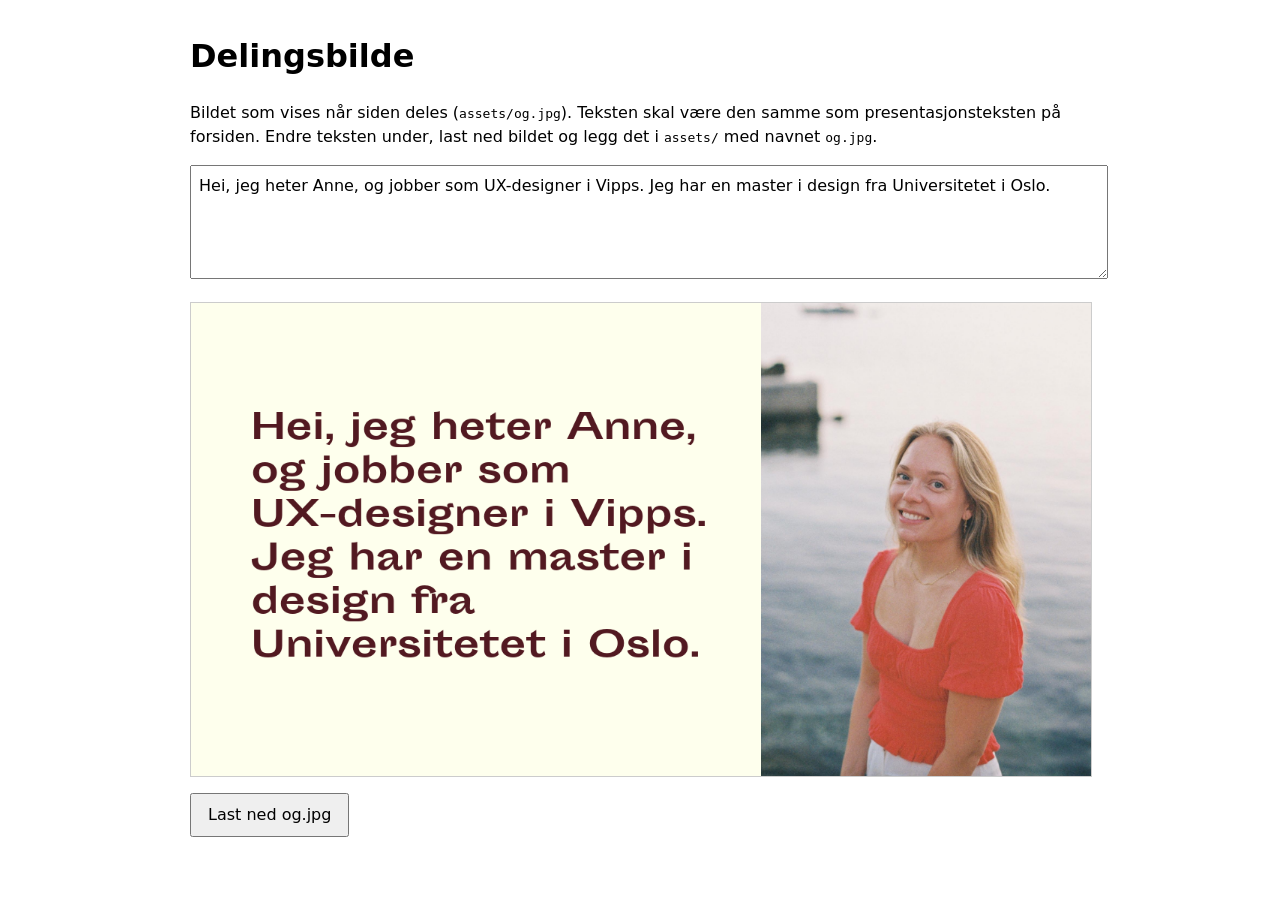
==== tools/delingsbilde.html @ 86a75624 "Forhåndsvisning: gul ikon med burgunder prikk, tittel kun navnet, beskrivelse og delingsbilde fra pr" ====
<!DOCTYPE html>
<html lang="no">
<head>
  <meta charset="UTF-8">
  <meta name="viewport" content="width=device-width, initial-scale=1">
  <meta name="robots" content="noindex">
  <title>Lag delingsbilde</title>
  <style>
    @font-face {
      font-family: "Sporting Grotesque";
      src: url("../assets/fonts/SportingGrotesque-Bold.otf") format("opentype");
      font-weight: 700;
    }
    body { max-width: 900px; margin: 2rem auto; padding: 0 1rem; font-family: system-ui, sans-serif; line-height: 1.5; }
    textarea { width: 100%; height: 6rem; font: inherit; padding: 0.5rem; }
    canvas { display: block; width: 100%; height: auto; margin: 1rem 0; border: 1px solid #ccc; }
    button { font: inherit; padding: 0.5rem 1rem; cursor: pointer; }
  </style>
</head>
<body>
  <h1>Delingsbilde</h1>
  <p>
    Bildet som vises når siden deles (<code>assets/og.jpg</code>). Teksten skal være den samme som presentasjonsteksten på forsiden.
    Endre teksten under, last ned bildet og legg det i <code>assets/</code> med navnet <code>og.jpg</code>.
  </p>

  <textarea id="text">Hei, jeg heter Anne, og jobber som UX-designer i Vipps. Jeg har en master i design fra Universitetet i Oslo.</textarea>
  <canvas id="card" width="1200" height="630"></canvas>
  <button id="download">Last ned og.jpg</button>

  <script>
    const canvas = document.getElementById("card");
    const input = document.getElementById("text");

    // Deler teksten i linjer som passer innenfor bredden
    function wrap(g, text, maxWidth) {
      const lines = [];
      let line = "";
      text.split(/\s+/).forEach((word) => {
        const test = line ? `${line} ${word}` : word;
        if (line && g.measureText(test).width > maxWidth) {
          lines.push(line);
          line = word;
        } else {
          line = test;
        }
      });
      if (line) lines.push(line);
      return lines;
    }

    async function draw() {
      await document.fonts.load('700 46px "Sporting Grotesque"');
      const photo = new Image();
      photo.src = "../assets/anne.jpg";
      await photo.decode();

      const g = canvas.getContext("2d");
      g.fillStyle = "#FEFFED";
      g.fillRect(0, 0, 1200, 630);

      // Portrett til høyre (beskjæres til høyden)
      const px = 760, pw = 440;
      const sh = photo.naturalWidth * 630 / pw;
      const sy = Math.max(0, (photo.naturalHeight - sh) * 0.15);
      g.drawImage(photo, 0, sy, photo.naturalWidth, sh, px, 0, pw, 630);

      // Presentasjonsteksten til venstre, midtstilt vertikalt
      g.fillStyle = "#521921";
      g.textBaseline = "alphabetic";
      g.font = '700 46px "Sporting Grotesque"';
      const lines = wrap(g, input.value.trim(), 620);
      const lineHeight = 58;
      const top = 315 - (lines.length * lineHeight) / 2 + 40;
      lines.forEach((line, i) => g.fillText(line, 80, top + i * lineHeight));
    }

    input.addEventListener("input", draw);
    document.getElementById("download").addEventListener("click", () => {
      canvas.toBlob((blob) => {
        const a = document.createElement("a");
        a.href = URL.createObjectURL(blob);
        a.download = "og.jpg";
        a.click();
        URL.revokeObjectURL(a.href);
      }, "image/jpeg", 0.88);
    });

    draw();
  </script>
</body>
</html>
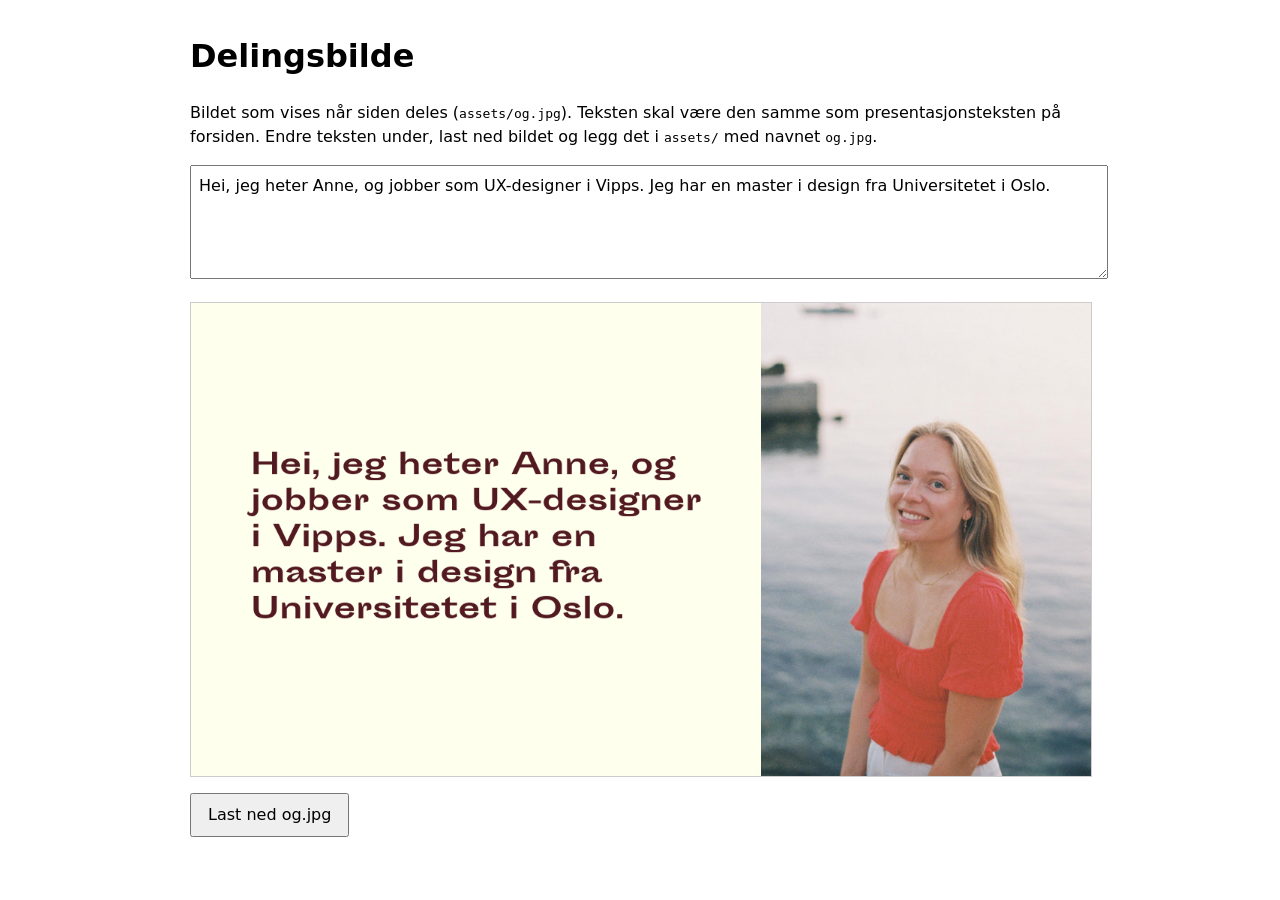
==== commit d10aeb25: "Mindre tekst i delingsbildet Co-Authored-By: Claude Sonnet 5.5 <noreply@anthropic.com>" ====
--- a/tools/delingsbilde.html
+++ b/tools/delingsbilde.html
@@ -50,7 +50,7 @@
     }
 
     async function draw() {
-      await document.fonts.load('700 46px "Sporting Grotesque"');
+      await document.fonts.load('700 38px "Sporting Grotesque"');
       const photo = new Image();
       photo.src = "../assets/anne.jpg";
       await photo.decode();
@@ -68,10 +68,10 @@
       // Presentasjonsteksten til venstre, midtstilt vertikalt
       g.fillStyle = "#521921";
       g.textBaseline = "alphabetic";
-      g.font = '700 46px "Sporting Grotesque"';
+      g.font = '700 38px "Sporting Grotesque"';
       const lines = wrap(g, input.value.trim(), 620);
-      const lineHeight = 58;
-      const top = 315 - (lines.length * lineHeight) / 2 + 40;
+      const lineHeight = 48;
+      const top = 315 - (lines.length * lineHeight) / 2 + 33;
       lines.forEach((line, i) => g.fillText(line, 80, top + i * lineHeight));
     }
 
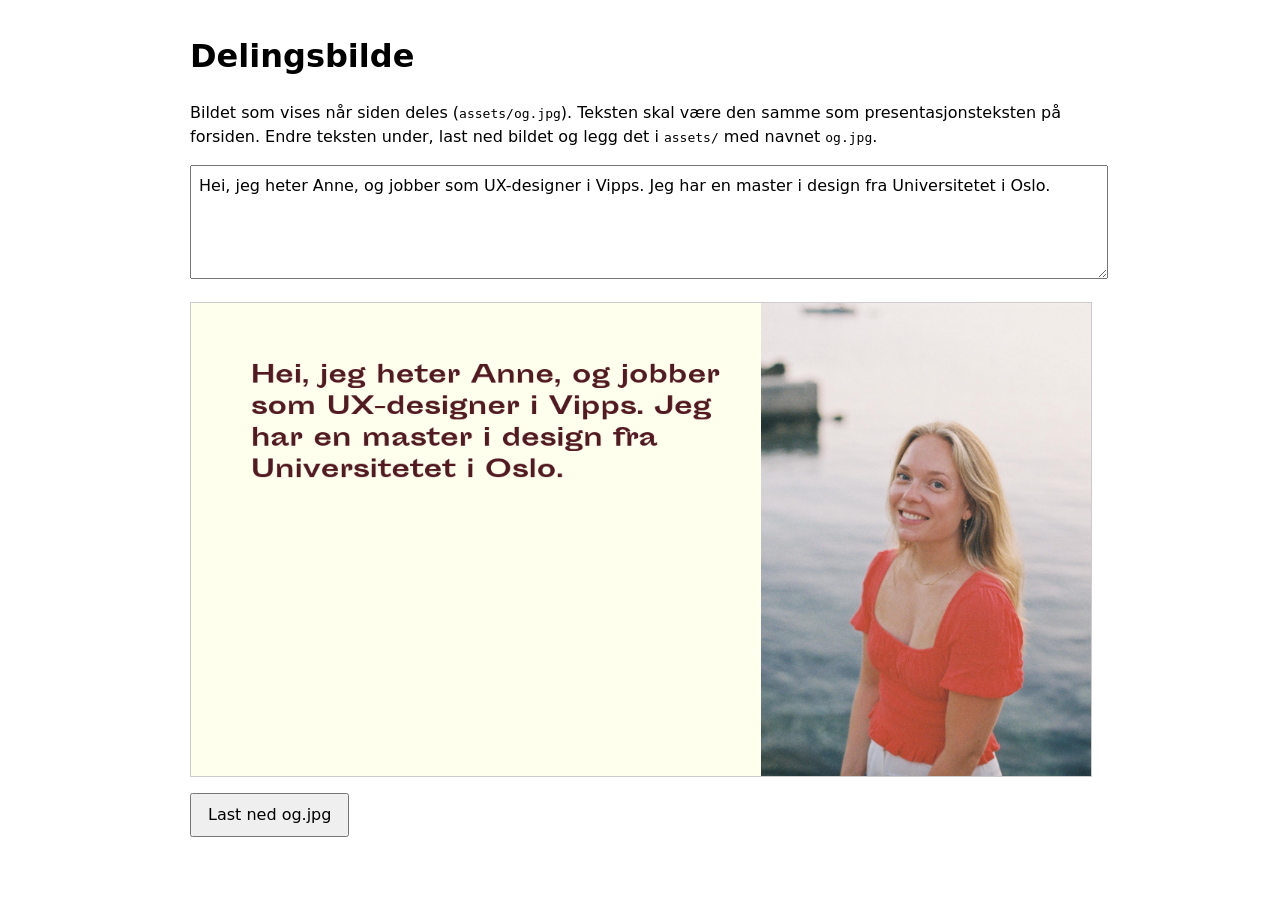
==== commit 4538d9b5: "Delingsbilde: enda mindre tekst, toppstilt mot venstre med luft over Co-Authored-By: Claude Sonnet 5" ====
--- a/tools/delingsbilde.html
+++ b/tools/delingsbilde.html
@@ -50,7 +50,7 @@
     }
 
     async function draw() {
-      await document.fonts.load('700 38px "Sporting Grotesque"');
+      await document.fonts.load('700 32px "Sporting Grotesque"');
       const photo = new Image();
       photo.src = "../assets/anne.jpg";
       await photo.decode();
@@ -65,13 +65,13 @@
       const sy = Math.max(0, (photo.naturalHeight - sh) * 0.15);
       g.drawImage(photo, 0, sy, photo.naturalWidth, sh, px, 0, pw, 630);
 
-      // Presentasjonsteksten til venstre, midtstilt vertikalt
+      // Presentasjonsteksten øverst til venstre
       g.fillStyle = "#521921";
       g.textBaseline = "alphabetic";
-      g.font = '700 38px "Sporting Grotesque"';
-      const lines = wrap(g, input.value.trim(), 620);
-      const lineHeight = 48;
-      const top = 315 - (lines.length * lineHeight) / 2 + 33;
+      g.font = '700 32px "Sporting Grotesque"';
+      const lines = wrap(g, input.value.trim(), 640);
+      const lineHeight = 42;
+      const top = 106; // første linje, med luft over (ca. 80 px til toppen av bokstavene)
       lines.forEach((line, i) => g.fillText(line, 80, top + i * lineHeight));
     }
 
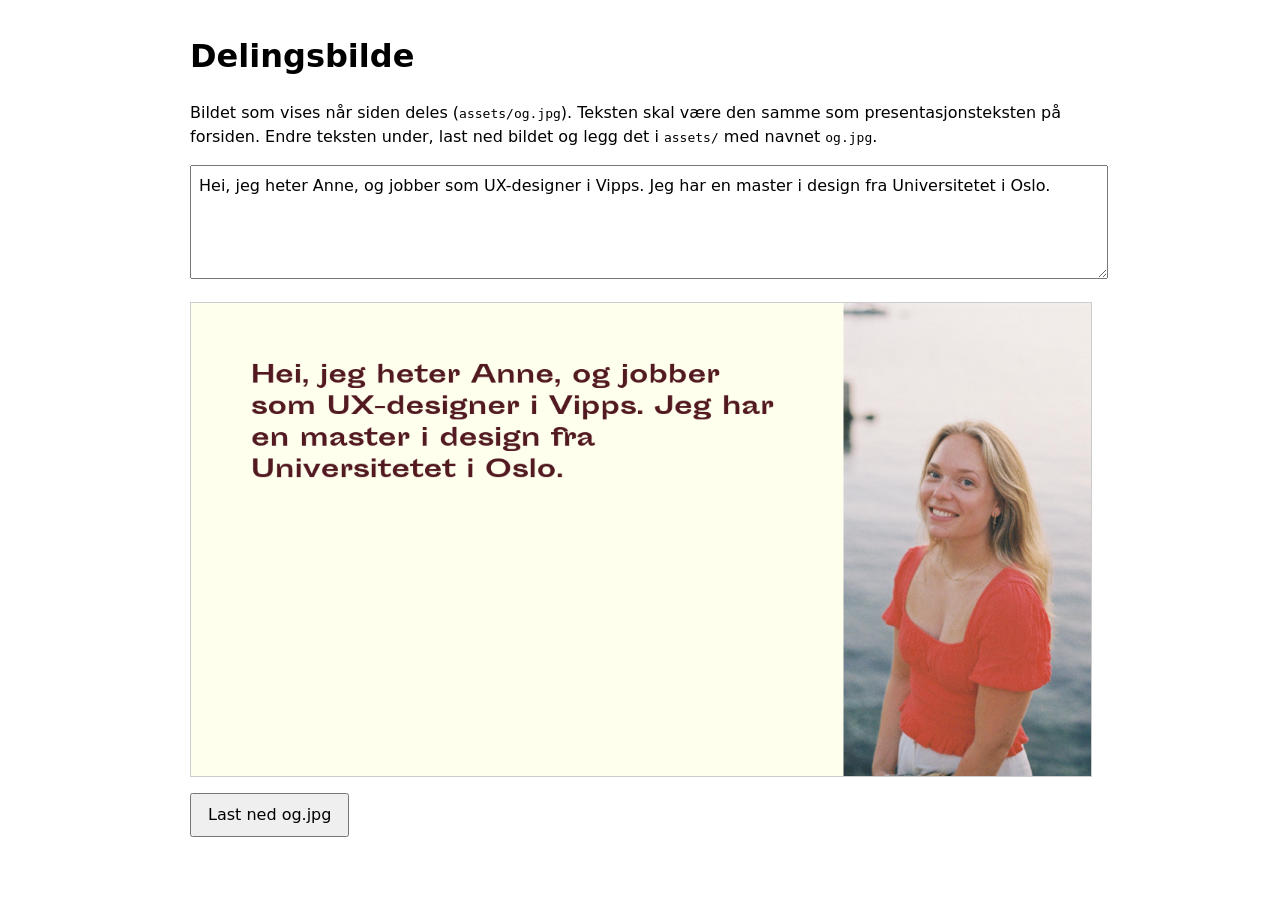
==== commit ea9b2093: "Delingsbilde: smalere portrett og bredere tekst Co-Authored-By: Claude Sonnet 5.5 <noreply@anthropic" ====
--- a/tools/delingsbilde.html
+++ b/tools/delingsbilde.html
@@ -59,17 +59,19 @@
       g.fillStyle = "#FEFFED";
       g.fillRect(0, 0, 1200, 630);
 
-      // Portrett til høyre (beskjæres til høyden)
-      const px = 760, pw = 440;
-      const sh = photo.naturalWidth * 630 / pw;
-      const sy = Math.max(0, (photo.naturalHeight - sh) * 0.15);
-      g.drawImage(photo, 0, sy, photo.naturalWidth, sh, px, 0, pw, 630);
+      // Portrett til høyre. Fyller hele høyden og beskjæres etter behov (ansiktet ligger litt til høyre og oppe).
+      const px = 870, pw = 330;
+      const scale = Math.max(pw / photo.naturalWidth, 630 / photo.naturalHeight);
+      const sw = pw / scale, sh = 630 / scale;
+      const sx = (photo.naturalWidth - sw) * 0.65;
+      const sy = (photo.naturalHeight - sh) * 0.15;
+      g.drawImage(photo, sx, sy, sw, sh, px, 0, pw, 630);
 
       // Presentasjonsteksten øverst til venstre
       g.fillStyle = "#521921";
       g.textBaseline = "alphabetic";
       g.font = '700 32px "Sporting Grotesque"';
-      const lines = wrap(g, input.value.trim(), 640);
+      const lines = wrap(g, input.value.trim(), 720);
       const lineHeight = 42;
       const top = 106; // første linje, med luft over (ca. 80 px til toppen av bokstavene)
       lines.forEach((line, i) => g.fillText(line, 80, top + i * lineHeight));
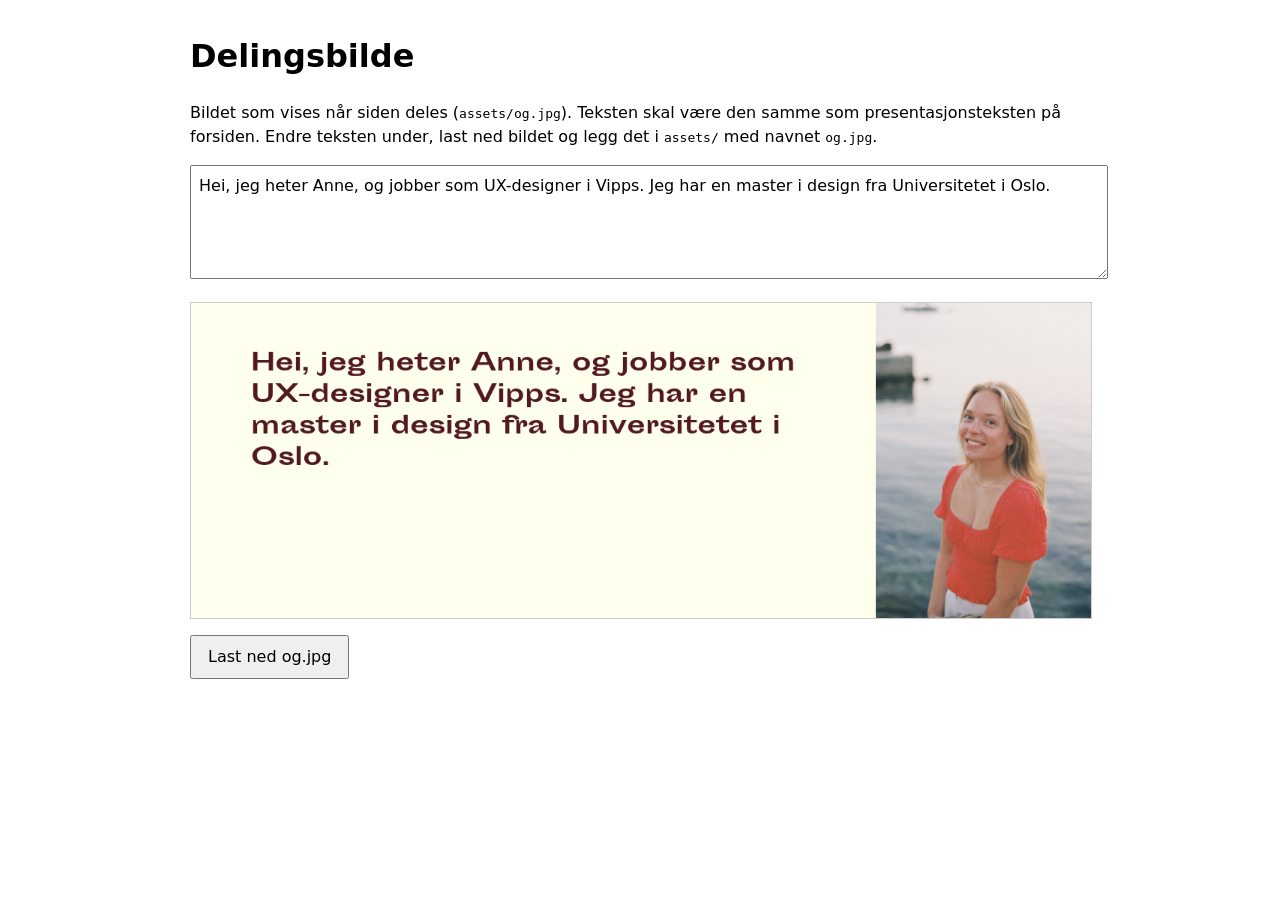
==== commit b75f98a6: "Delingsbilde: lavere (1200x420), hele portrettet uten beskjæring Co-Authored-By: Claude Sonnet 5.5 <" ====
--- a/tools/delingsbilde.html
+++ b/tools/delingsbilde.html
@@ -25,10 +25,11 @@
   </p>
 
   <textarea id="text">Hei, jeg heter Anne, og jobber som UX-designer i Vipps. Jeg har en master i design fra Universitetet i Oslo.</textarea>
-  <canvas id="card" width="1200" height="630"></canvas>
+  <canvas id="card" width="1200" height="420"></canvas>
   <button id="download">Last ned og.jpg</button>
 
   <script>
+    const W = 1200, H = 420; // størrelse på delingsbildet
     const canvas = document.getElementById("card");
     const input = document.getElementById("text");
 
@@ -57,23 +58,20 @@
 
       const g = canvas.getContext("2d");
       g.fillStyle = "#FEFFED";
-      g.fillRect(0, 0, 1200, 630);
+      g.fillRect(0, 0, W, H);
 
-      // Portrett til høyre. Fyller hele høyden og beskjæres etter behov (ansiktet ligger litt til høyre og oppe).
-      const px = 870, pw = 330;
-      const scale = Math.max(pw / photo.naturalWidth, 630 / photo.naturalHeight);
-      const sw = pw / scale, sh = 630 / scale;
-      const sx = (photo.naturalWidth - sw) * 0.65;
-      const sy = (photo.naturalHeight - sh) * 0.15;
-      g.drawImage(photo, sx, sy, sw, sh, px, 0, pw, 630);
+      // Portrett helt til høyre, hele bildet (ingen beskjæring) skalert til høyden
+      const pw = Math.round(photo.naturalWidth * H / photo.naturalHeight);
+      const px = W - pw;
+      g.drawImage(photo, px, 0, pw, H);
 
       // Presentasjonsteksten øverst til venstre
       g.fillStyle = "#521921";
       g.textBaseline = "alphabetic";
       g.font = '700 32px "Sporting Grotesque"';
-      const lines = wrap(g, input.value.trim(), 720);
+      const lines = wrap(g, input.value.trim(), px - 80 - 30);
       const lineHeight = 42;
-      const top = 106; // første linje, med luft over (ca. 80 px til toppen av bokstavene)
+      const top = 90; // første linje, med luft over (ca. 65 px til toppen av bokstavene)
       lines.forEach((line, i) => g.fillText(line, 80, top + i * lineHeight));
     }
 
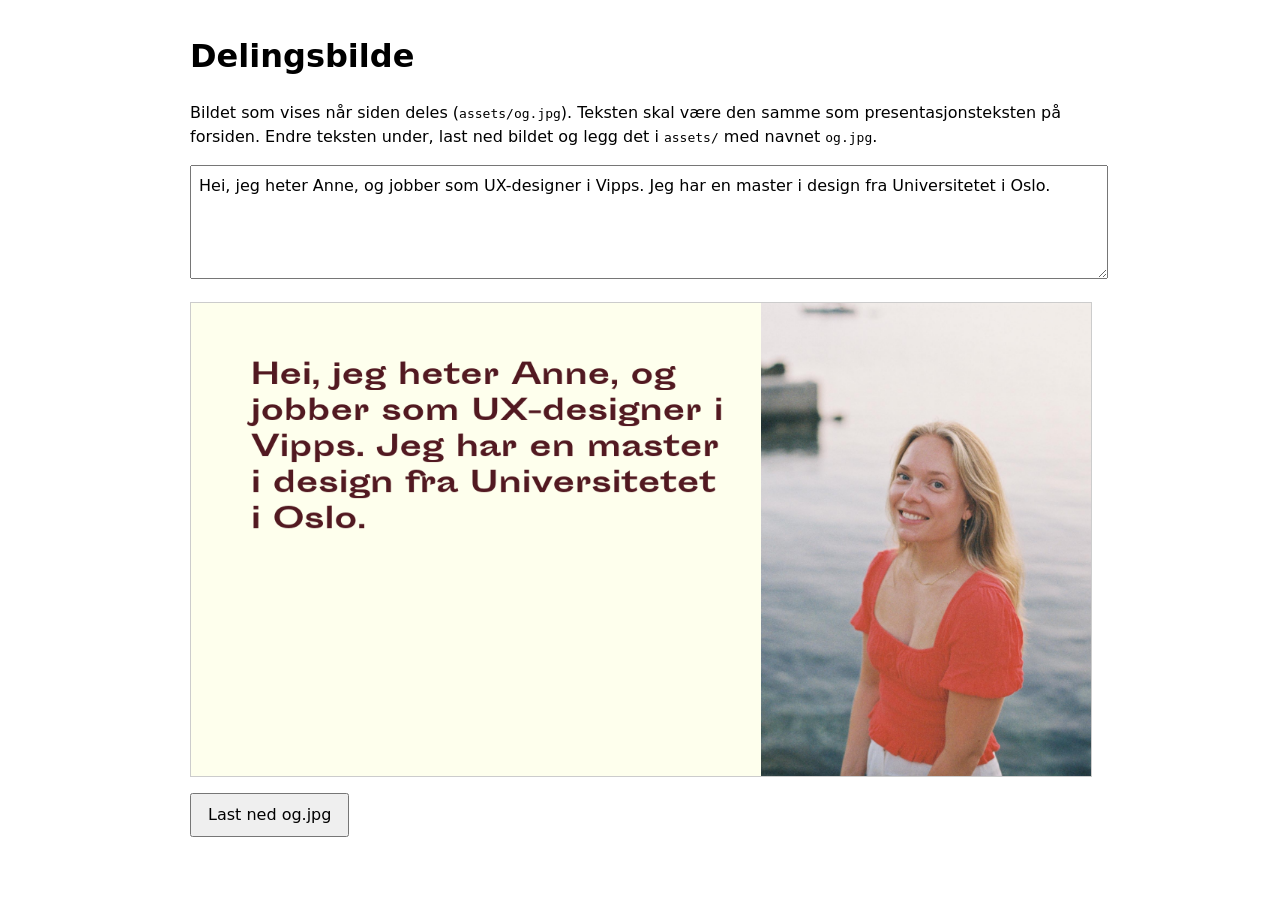
==== commit 59761c10: "Delingsbilde: tilbake til standard 1200x630, tekst 38px toppstilt Co-Authored-By: Claude Sonnet 5.5 " ====
--- a/tools/delingsbilde.html
+++ b/tools/delingsbilde.html
@@ -25,11 +25,11 @@
   </p>
 
   <textarea id="text">Hei, jeg heter Anne, og jobber som UX-designer i Vipps. Jeg har en master i design fra Universitetet i Oslo.</textarea>
-  <canvas id="card" width="1200" height="420"></canvas>
+  <canvas id="card" width="1200" height="630"></canvas>
   <button id="download">Last ned og.jpg</button>
 
   <script>
-    const W = 1200, H = 420; // størrelse på delingsbildet
+    const W = 1200, H = 630; // standard størrelse for delingsbilder (ca. 1,9:1)
     const canvas = document.getElementById("card");
     const input = document.getElementById("text");
 
@@ -51,7 +51,7 @@
     }
 
     async function draw() {
-      await document.fonts.load('700 32px "Sporting Grotesque"');
+      await document.fonts.load('700 38px "Sporting Grotesque"');
       const photo = new Image();
       photo.src = "../assets/anne.jpg";
       await photo.decode();
@@ -60,18 +60,22 @@
       g.fillStyle = "#FEFFED";
       g.fillRect(0, 0, W, H);
 
-      // Portrett helt til høyre, hele bildet (ingen beskjæring) skalert til høyden
-      const pw = Math.round(photo.naturalWidth * H / photo.naturalHeight);
+      // Portrett til høyre. Fyller hele høyden; beskjæres bare noen få piksler på sidene.
+      const pw = 440;
       const px = W - pw;
-      g.drawImage(photo, px, 0, pw, H);
+      const scale = Math.max(pw / photo.naturalWidth, H / photo.naturalHeight);
+      const sw = pw / scale, sh = H / scale;
+      const sx = (photo.naturalWidth - sw) * 0.65;
+      const sy = (photo.naturalHeight - sh) * 0.15;
+      g.drawImage(photo, sx, sy, sw, sh, px, 0, pw, H);
 
       // Presentasjonsteksten øverst til venstre
       g.fillStyle = "#521921";
       g.textBaseline = "alphabetic";
-      g.font = '700 32px "Sporting Grotesque"';
-      const lines = wrap(g, input.value.trim(), px - 80 - 30);
-      const lineHeight = 42;
-      const top = 90; // første linje, med luft over (ca. 65 px til toppen av bokstavene)
+      g.font = '700 38px "Sporting Grotesque"';
+      const lines = wrap(g, input.value.trim(), px - 80 - 40);
+      const lineHeight = 48;
+      const top = 108; // første linje, med luft over (ca. 80 px til toppen av bokstavene)
       lines.forEach((line, i) => g.fillText(line, 80, top + i * lineHeight));
     }
 
